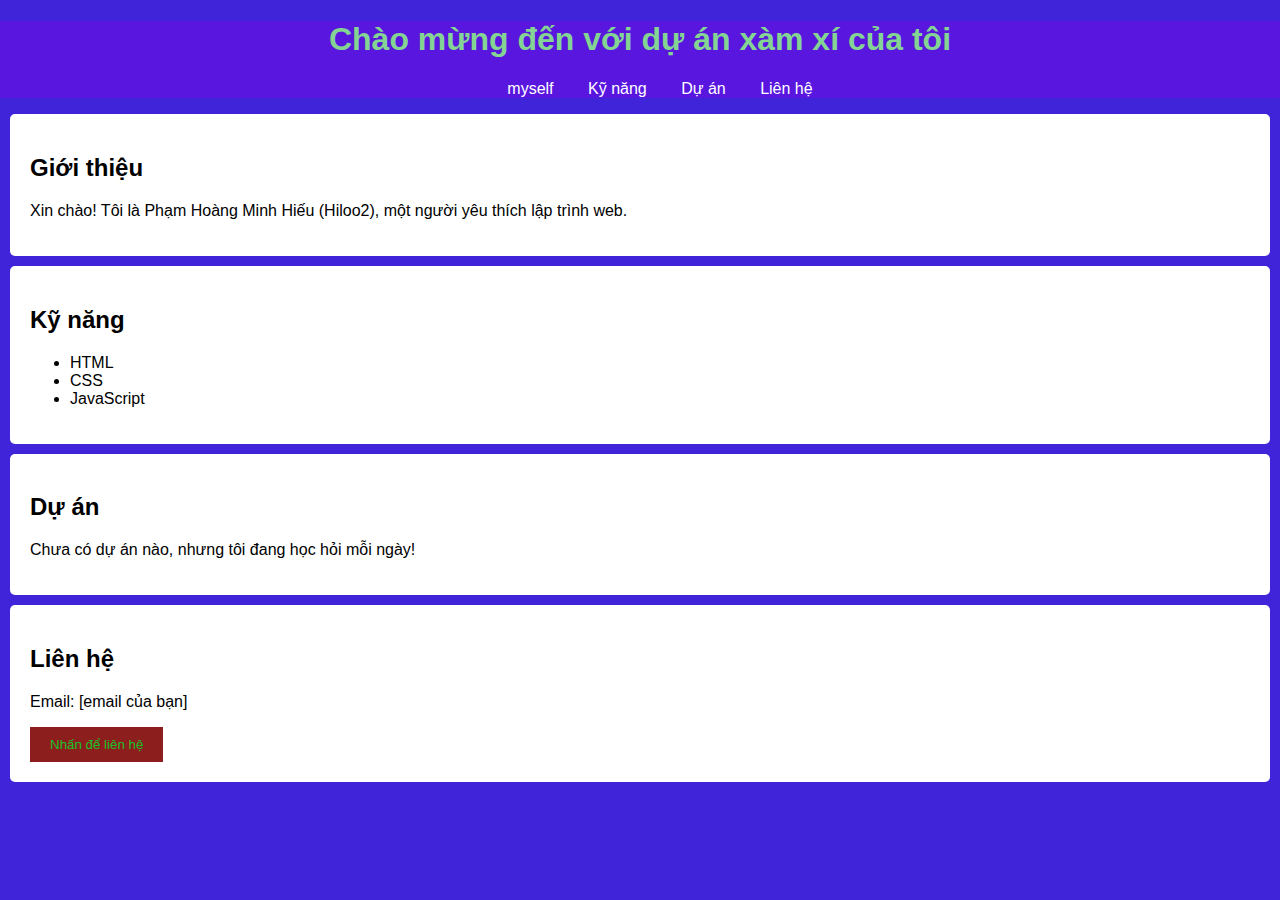
==== index.html @ af36e9b8 "thêm thắt tí nha" ====
<!DOCTYPE html>
<html lang="vi">
<head>
    <meta charset="UTF-8">
    <meta name="viewport" content="width=device-width, initial-scale=1.0">
    <title>Portfolio Cá Nhân</title>
    <link rel="stylesheet" href="style.css">
</head>
<body>
    <header>
        <h1>Chào mừng đến với dự án xàm xí của tôi</h1>
        <nav>
            <ul>
                <li><a href="#about"> myself</a></li>
                <li><a href="#skills">Kỹ năng</a></li>
                <li><a href="#projects">Dự án</a></li>
                <li><a href="#contact">Liên hệ</a></li>
            </ul>
        </nav>
    </header>

    <section id="about">
        <h2>Giới thiệu</h2>
        <p>Xin chào! Tôi là Phạm Hoàng Minh Hiếu (Hiloo2), một người yêu thích lập trình web.</p>
    </section>

    <section id="skills">
        <h2>Kỹ năng</h2>
        <ul>
            <li>HTML</li>
            <li>CSS</li>
            <li>JavaScript</li>
        </ul>
    </section>

    <section id="projects">
        <h2>Dự án</h2>
        <p>Chưa có dự án nào, nhưng tôi đang học hỏi mỗi ngày!</p>
    </section>

    <section id="contact">
        <h2>Liên hệ</h2>
        <p>Email: [email của bạn]</p>
        <button onclick="alert('Cảm ơn bạn đã liên hệ!')">Nhấn để liên hệ</button>
    </section>

    <script src="script.js"></script>
</body>
</html>
---- style.css ----
body {
    font-family: Arial, sans-serif;
    margin: 0;
    padding: 0;
    background-color: #3f24da;
}

header {
    background-color: #5916de;
    margin: 0px;
    color: rgb(132, 212, 147);
    text-align: center;
    padding: 1rem;
    list-style: none;
    padding: 0;
}

nav ul li {
    display: inline-block;
    margin: 0 15px;
}

nav a {
    color: white;
    text-decoration: none;
}

nav a:hover {
    color: #ffcc00;
}

section {
    padding: 20px;
    margin: 10px;
    background-color: white;
    border-radius: 5px;
}

button {
    padding: 10px 20px;
    background-color: #8c1e1e;
    color: rgb(22, 194, 40);
    border: none;
    cursor: pointer;
    
}

button:hover {
    background-color: #ffcc00;
}
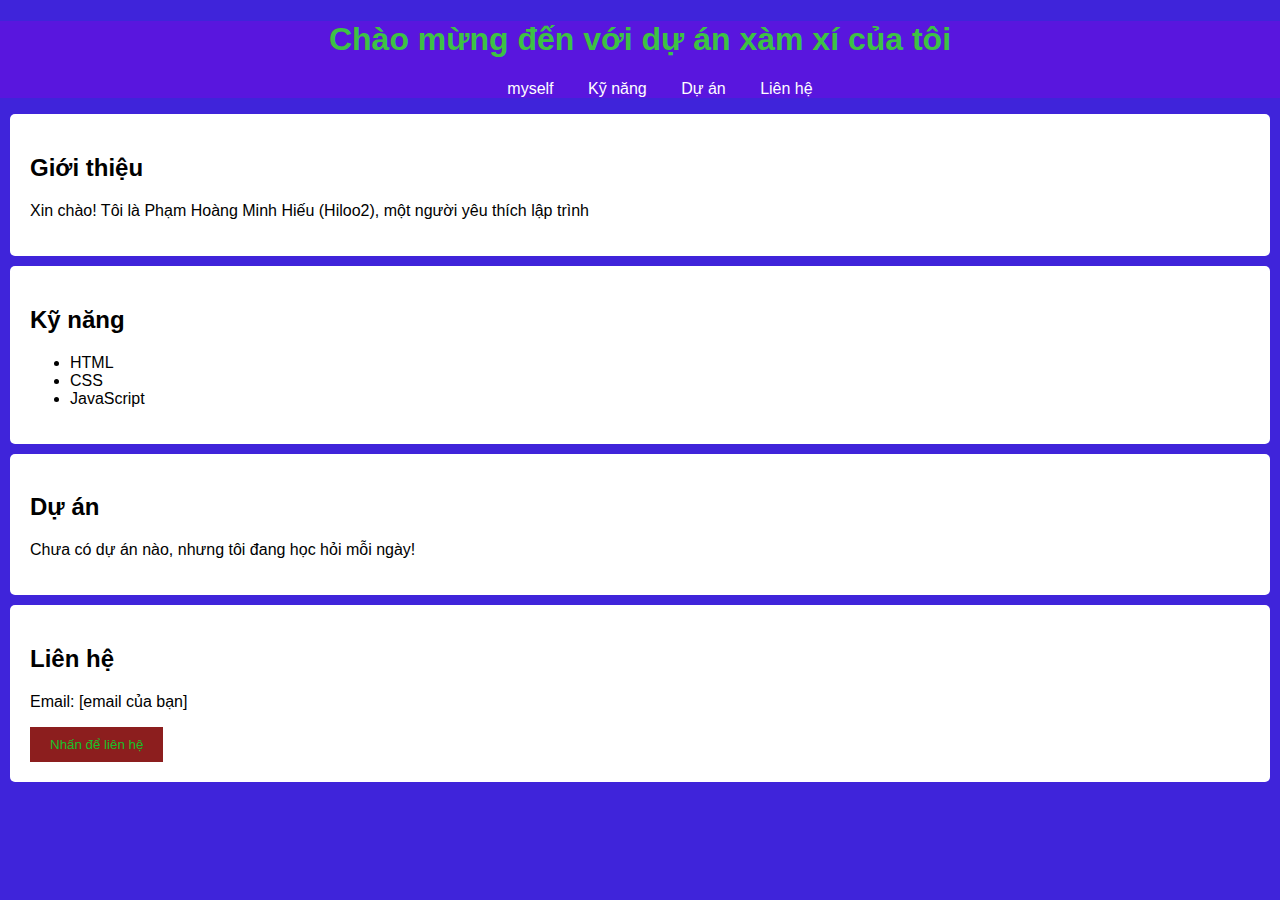
==== commit e59891d1: "newly arch update" ====
--- a/index.html
+++ b/index.html
@@ -21,7 +21,7 @@
 
     <section id="about">
         <h2>Giới thiệu</h2>
-        <p>Xin chào! Tôi là Phạm Hoàng Minh Hiếu (Hiloo2), một người yêu thích lập trình web.</p>
+        <p>Xin chào! Tôi là Phạm Hoàng Minh Hiếu (Hiloo2), một người yêu thích lập trình </p>
     </section>
 
     <section id="skills">
--- a/style.css
+++ b/style.css
@@ -8,7 +8,7 @@
 header {
     background-color: #5916de;
     margin: 0px;
-    color: rgb(132, 212, 147);
+    color: rgb(61, 194, 68);
     text-align: center;
     padding: 1rem;
     list-style: none;
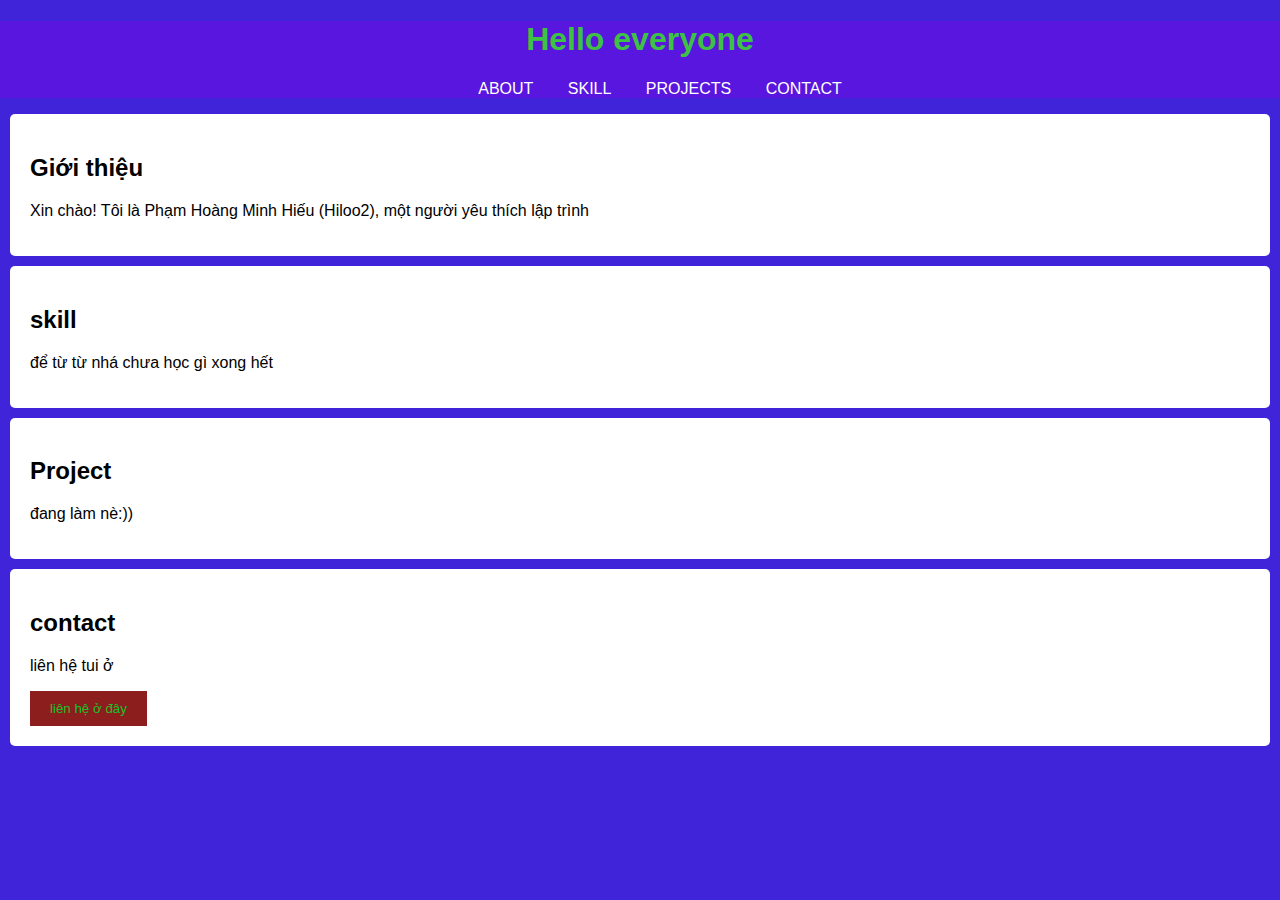
==== commit 814a2013: "Update index.html and style.css" ====
--- a/index.html
+++ b/index.html
@@ -3,46 +3,39 @@
 <head>
     <meta charset="UTF-8">
     <meta name="viewport" content="width=device-width, initial-scale=1.0">
-    <title>Portfolio Cá Nhân</title>
     <link rel="stylesheet" href="style.css">
+    <title>first project</title>
 </head>
 <body>
-    <header>
-        <h1>Chào mừng đến với dự án xàm xí của tôi</h1>
-        <nav>
-            <ul>
-                <li><a href="#about"> myself</a></li>
-                <li><a href="#skills">Kỹ năng</a></li>
-                <li><a href="#projects">Dự án</a></li>
-                <li><a href="#contact">Liên hệ</a></li>
-            </ul>
-        </nav>
-    </header>
+        <header>
+            <h1> Hello everyone</h1>
+            <nav>
+                <ul>
+                    <li><a href="#about" >ABOUT</a></li>
+                    <li><a href="#skill" >SKILL</a></li>
+                    <li><a href="#Project" >PROJECTS</a></li>
+                    <li><a href="#contact" >CONTACT</a></li>
+                </ul>
+            </nav>
+        </header>
 
-    <section id="about">
-        <h2>Giới thiệu</h2>
-        <p>Xin chào! Tôi là Phạm Hoàng Minh Hiếu (Hiloo2), một người yêu thích lập trình </p>
-    </section>
+        <section id="about">
+            <h2>Giới thiệu</h2>
+            <p>Xin chào! Tôi là Phạm Hoàng Minh Hiếu (Hiloo2), một người yêu thích lập trình </p>
+        </section>
 
-    <section id="skills">
-        <h2>Kỹ năng</h2>
-        <ul>
-            <li>HTML</li>
-            <li>CSS</li>
-            <li>JavaScript</li>
-        </ul>
-    </section>
-
-    <section id="projects">
-        <h2>Dự án</h2>
-        <p>Chưa có dự án nào, nhưng tôi đang học hỏi mỗi ngày!</p>
-    </section>
-
-    <section id="contact">
-        <h2>Liên hệ</h2>
-        <p>Email: [email của bạn]</p>
-        <button onclick="alert('Cảm ơn bạn đã liên hệ!')">Nhấn để liên hệ</button>
-    </section>
+        <section id="skill">
+            <h2>skill</h2>
+            <p>để từ từ nhá chưa học gì xong hết</p>
+        </section>
+        <section id="project">
+            <h2>Project</h2>
+            <p>đang làm nè:))</p>
+        </section>
+        <section id="contact">
+            <h2>contact</h2>
+            <p>liên hệ tui ở</p> <button onclick="window.location.href='https://www.instagram.com/mi_hiuss/'">liên hệ ở đây</button>
+        </section>
 
     <script src="script.js"></script>
 </body>
--- a/style.css
+++ b/style.css
@@ -15,7 +15,7 @@
     padding: 0;
 }
 
-nav ul li {
+nav  ul li {
     display: inline-block;
     margin: 0 15px;
 }
@@ -26,7 +26,7 @@
 }
 
 nav a:hover {
-    color: #ffcc00;
+    color: #39dd18;
 }
 
 section {
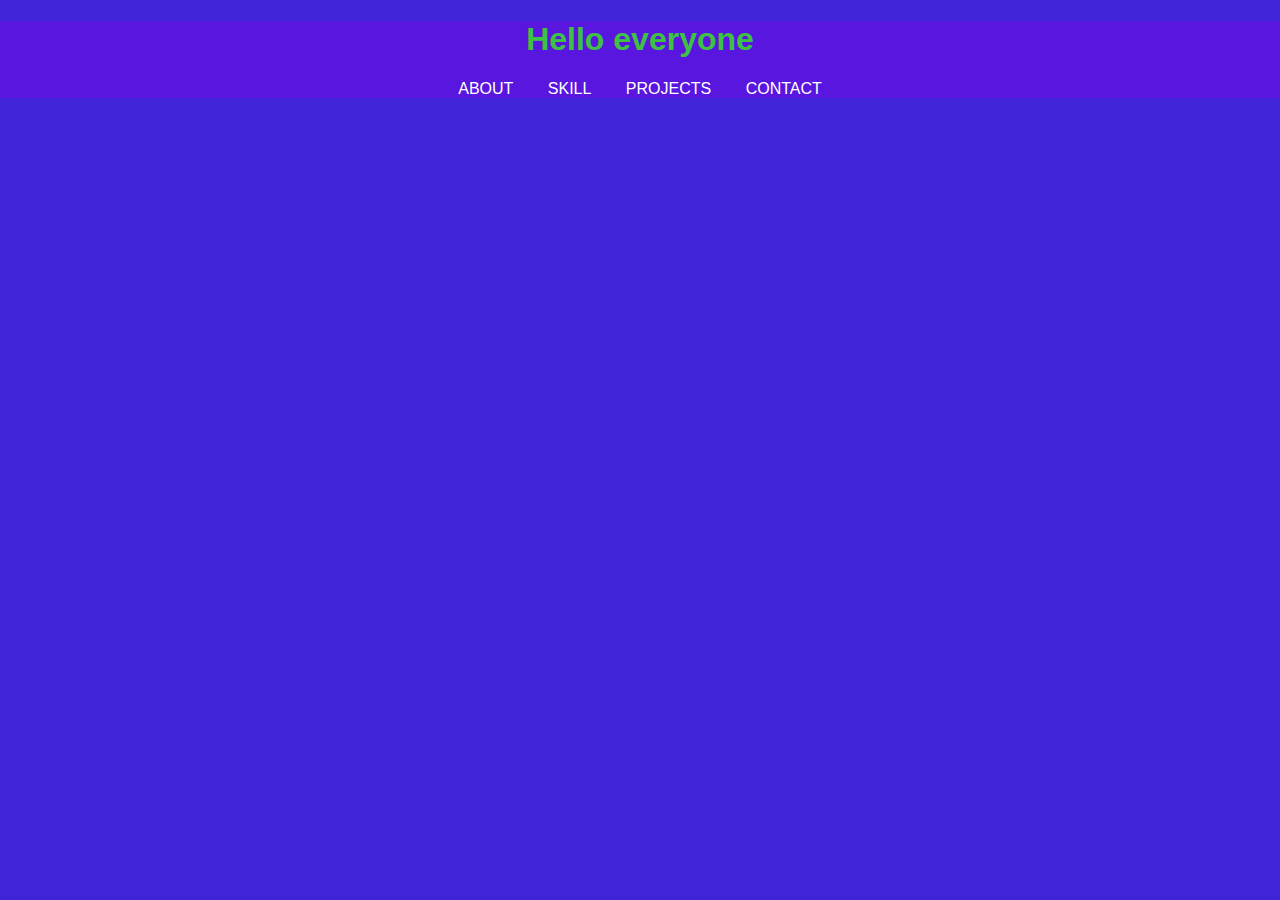
==== commit 88711485: "dynamic basic" ====
--- a/index.html
+++ b/index.html
@@ -25,8 +25,10 @@
         </section>
 
         <section id="skill">
-            <h2>skill</h2>
-            <p>để từ từ nhá chưa học gì xong hết</p>
+            <h2>Kỹ năng</h2>
+            <input type="text" id="skill-input" placeholder="Nhập kỹ năng...">
+            <button onclick="addSkill()">Thêm</button>
+            <ul id="skill-list"></ul>
         </section>
         <section id="project">
             <h2>Project</h2>
--- a/style.css
+++ b/style.css
@@ -15,11 +15,30 @@
     padding: 0;
 }
 
-nav  ul li {
+nav ul {
+    list-style: none;
+    padding: 0;
+}
+
+nav ul li {
     display: inline-block;
     margin: 0 15px;
 }
 
+/* Responsive cho mobile */
+@media (max-width: 600px) {
+    nav ul li {
+        display: block; /* Chuyển thành dọc */
+        margin: 10px 0;
+    }
+    header {
+        padding: 10px;
+    }
+    section {
+        margin: 5px;
+        padding: 10px;
+    }
+}
 nav a {
     color: white;
     text-decoration: none;
@@ -28,14 +47,22 @@
 nav a:hover {
     color: #39dd18;
 }
-
+@keyframes fadeIn {
+    from { opacity: 0; }
+    to { opacity: 1; }
+}
 section {
     padding: 20px;
     margin: 10px;
     background-color: white;
     border-radius: 5px;
+    opacity: 0; /* Ẩn ban đầu */
+    animation: fadeIn 1s ease-in forwards; /* Hiệu ứng xuất hiện */
 }
-
+#about { animation-delay: 0.2s; }
+#skill { animation-delay: 0.4s; }
+#project { animation-delay: 0.6s; }
+#contact { animation-delay: 0.8s; }
 button {
     padding: 10px 20px;
     background-color: #8c1e1e;
@@ -47,4 +74,14 @@
 
 button:hover {
     background-color: #ffcc00;
+}
+#skill-list {
+    list-style: none;
+    padding: 0;
+}
+#skill-list li {
+    padding: 5px;
+    margin: 5px 0;
+    background-color: #f0f0f0;
+    border-radius: 3px;
 }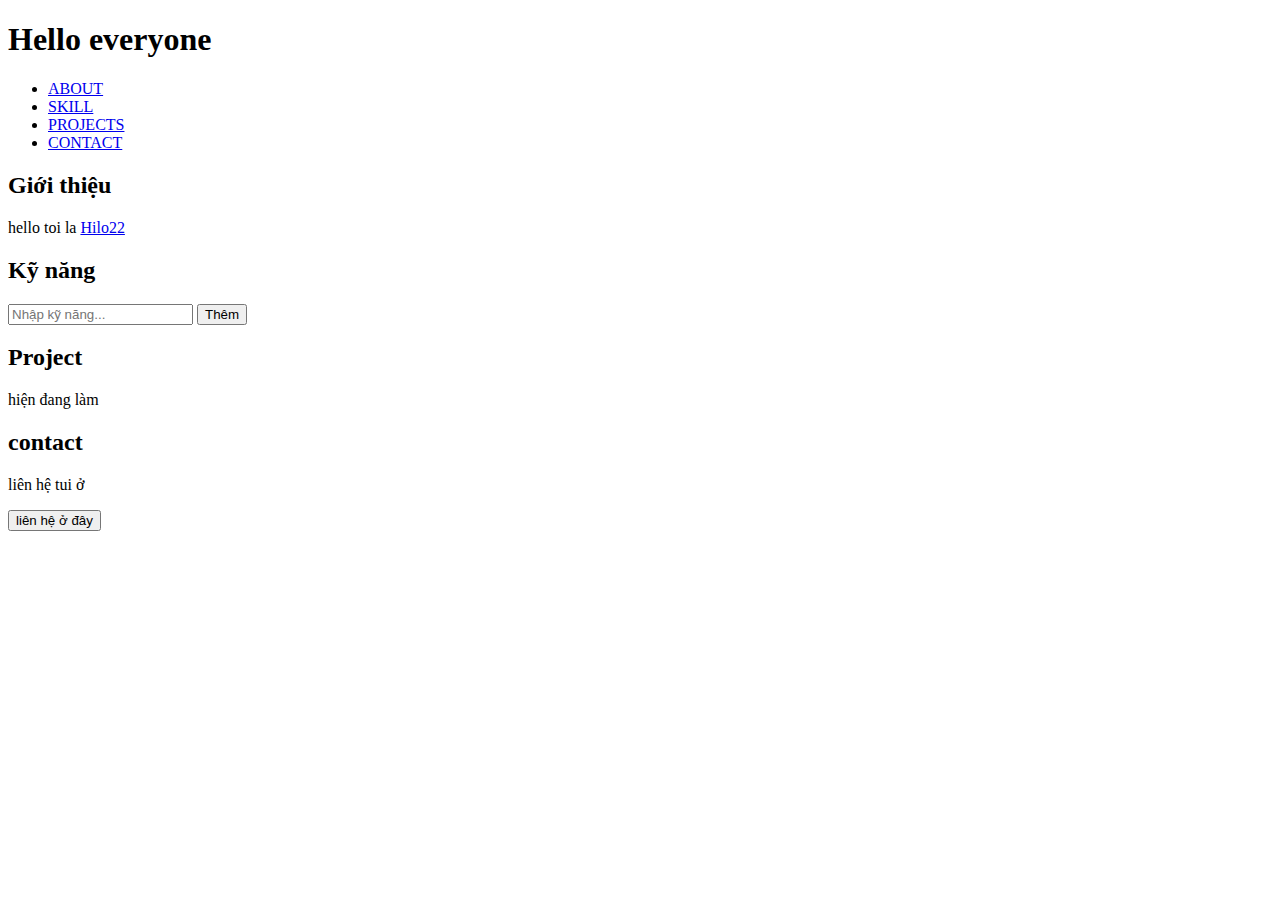
==== commit bee41250: "update 3" ====
--- a/index.html
+++ b/index.html
@@ -4,6 +4,7 @@
     <meta charset="UTF-8">
     <meta name="viewport" content="width=device-width, initial-scale=1.0">
     <link rel="stylesheet" href="style.css">
+   <link rel="icon" href="Hilo22.jpg" type="image/x-icon">
     <title>first project</title>
 </head>
 <body>
@@ -11,7 +12,7 @@
             <h1> Hello everyone</h1>
             <nav>
                 <ul>
-                    <li><a href="#about" >ABOUT</a></li>
+                    <li><a href="about.html" >ABOUT</a></li>
                     <li><a href="#skill" >SKILL</a></li>
                     <li><a href="#Project" >PROJECTS</a></li>
                     <li><a href="#contact" >CONTACT</a></li>
@@ -19,9 +20,9 @@
             </nav>
         </header>
 
-        <section id="about">
-            <h2>Giới thiệu</h2>
-            <p>Xin chào! Tôi là Phạm Hoàng Minh Hiếu (Hiloo2), một người yêu thích lập trình </p>
+       <section>
+              <h2>Giới thiệu</h2>
+              <p> hello toi la <a href="https://github.com/Hilo22">Hilo22</a></p>
         </section>
 
         <section id="skill">
@@ -32,7 +33,7 @@
         </section>
         <section id="project">
             <h2>Project</h2>
-            <p>đang làm nè:))</p>
+            <p>hiện đang làm</p>
         </section>
         <section id="contact">
             <h2>contact</h2>
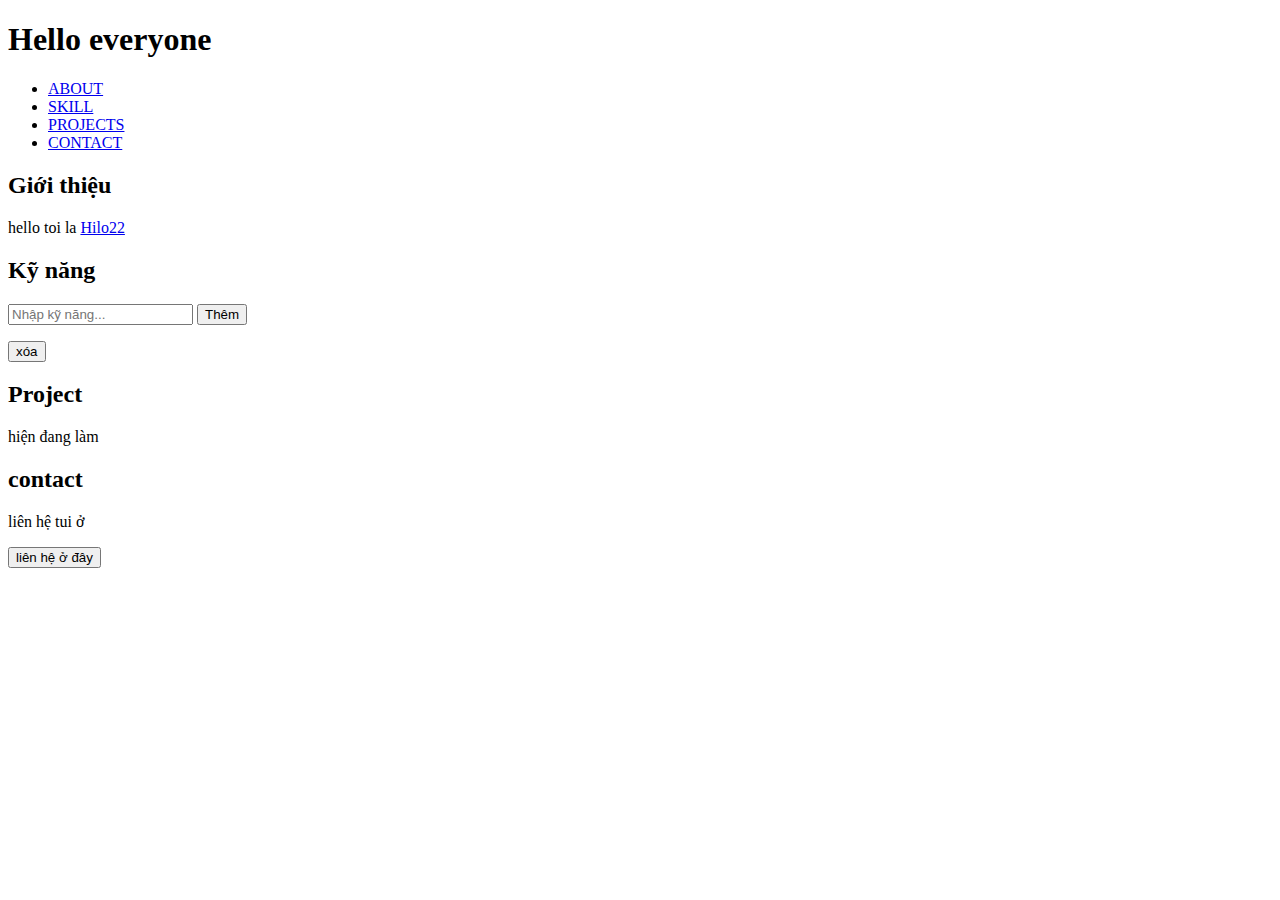
==== commit d07c0eb1: "update on js" ====
--- a/index.html
+++ b/index.html
@@ -30,6 +30,7 @@
             <input type="text" id="skill-input" placeholder="Nhập kỹ năng...">
             <button onclick="addSkill()">Thêm</button>
             <ul id="skill-list"></ul>
+            <button onclick="deleteSkill()">xóa</button>
         </section>
         <section id="project">
             <h2>Project</h2>
@@ -37,7 +38,8 @@
         </section>
         <section id="contact">
             <h2>contact</h2>
-            <p>liên hệ tui ở</p> <button onclick="window.location.href='https://www.instagram.com/mi_hiuss/'">liên hệ ở đây</button>
+            <p>liên hệ tui ở</p> 
+            <button onclick="window.location.href='https://www.instagram.com/mi_hiuss/'">liên hệ ở đây</button>
         </section>
 
     <script src="script.js"></script>
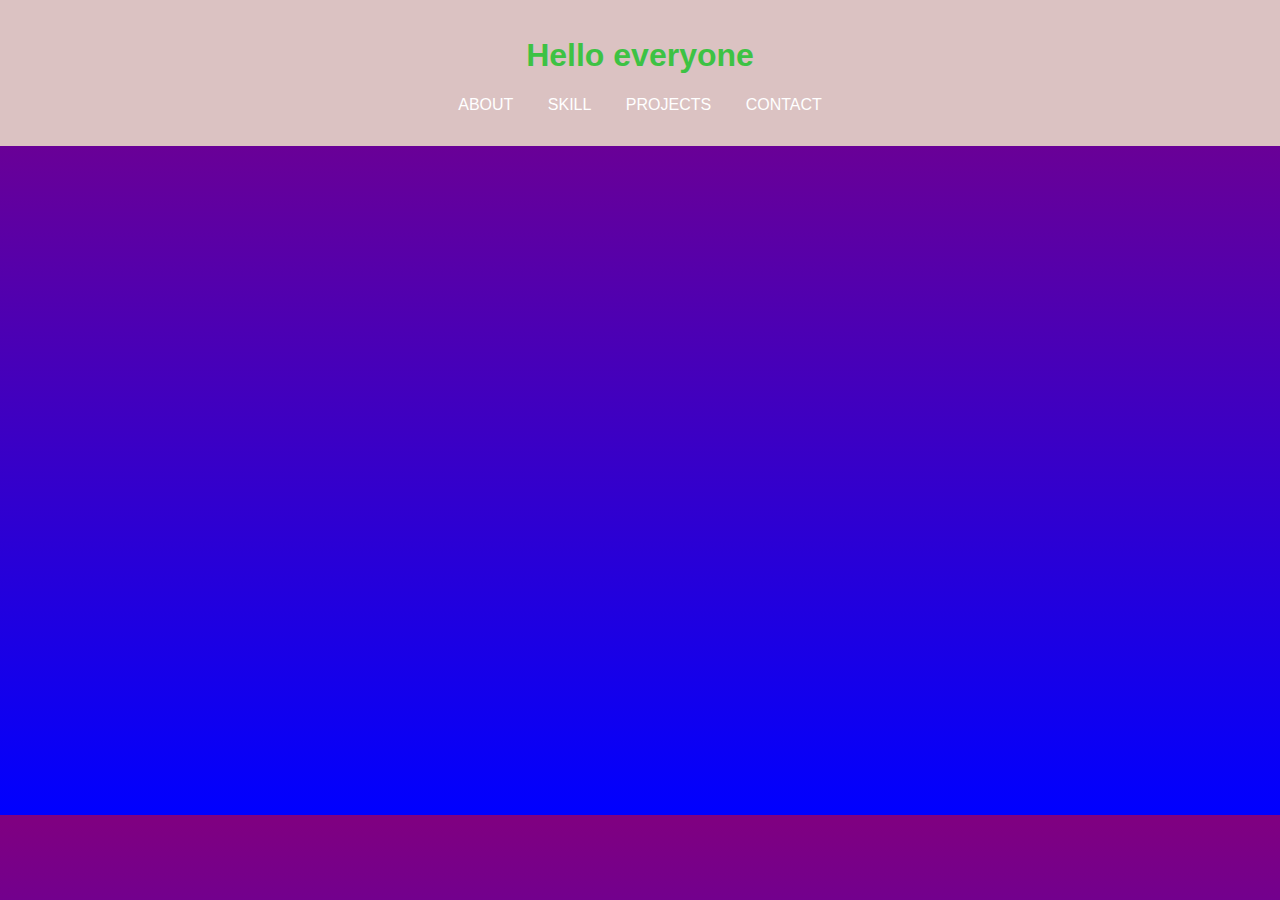
==== commit a34ac045: "Update index.html" ====
--- a/index.html
+++ b/index.html
@@ -39,9 +39,9 @@
         <section id="contact">
             <h2>contact</h2>
             <p>liên hệ tui ở</p> 
-            <button onclick="window.location.href='https://www.instagram.com/mi_hiuss/'">liên hệ ở đây</button>
+            
         </section>
 
     <script src="script.js"></script>
 </body>
-</html>+</html>
--- a/style.css
+++ b/style.css
@@ -0,0 +1,86 @@
+body {
+    font-family: Arial, sans-serif;
+    margin: 0;
+    padding: 0;
+    background: linear-gradient(to bottom, purple,blue)
+}
+
+header {
+    background-color: rgb(219, 194, 194);
+    margin: 0px;
+    color: rgb(61, 194, 68);
+    text-align: center;
+    padding: 1rem;
+    list-style: none;
+}
+
+nav ul {
+    list-style: none;
+    padding: 0;
+}
+
+nav ul li {
+    display: inline-block;
+    margin: 0 15px;
+}
+
+/* Responsive cho mobile */
+@media (max-width: 600px) {
+    nav ul li {
+        display: block; /* Chuyển thành dọc */
+        margin: 10px 0;
+    }
+    header {
+        padding: 10px;
+    }
+    section {
+        margin: 5px;
+        padding: 10px;
+    }
+}
+nav a {
+    color: white;
+    text-decoration: none;
+}
+
+nav a:hover {
+    color: #f01645;
+}
+@keyframes fadeIn {
+    from { opacity: 0; }
+    to { opacity: 1; }
+}
+section {
+    padding: 20px;
+    margin: 10px;
+    background-color: white;
+    border-radius: 5px;
+    opacity: 0; /* Ẩn ban đầu */
+    animation: fadeIn 1s ease-in forwards; /* Hiệu ứng xuất hiện */
+}
+#about { animation-delay: 0.2s; }
+#skill { animation-delay: 0.4s; }
+#project { animation-delay: 0.6s; }
+#contact { animation-delay: 0.8s; }
+button {
+    padding: 10px 20px;
+    background-color: #8c1e1e;
+    color: rgb(22, 194, 40);
+    border: none;
+    cursor: pointer;
+    
+}
+
+button:hover {
+    background-color: #ffcc00;
+}
+#skill-list {
+    list-style: none;
+    padding: 0;
+}
+#skill-list li {
+    padding: 5px;
+    margin: 5px 0;
+    background-color: #f0f0f0;
+    border-radius: 3px;
+}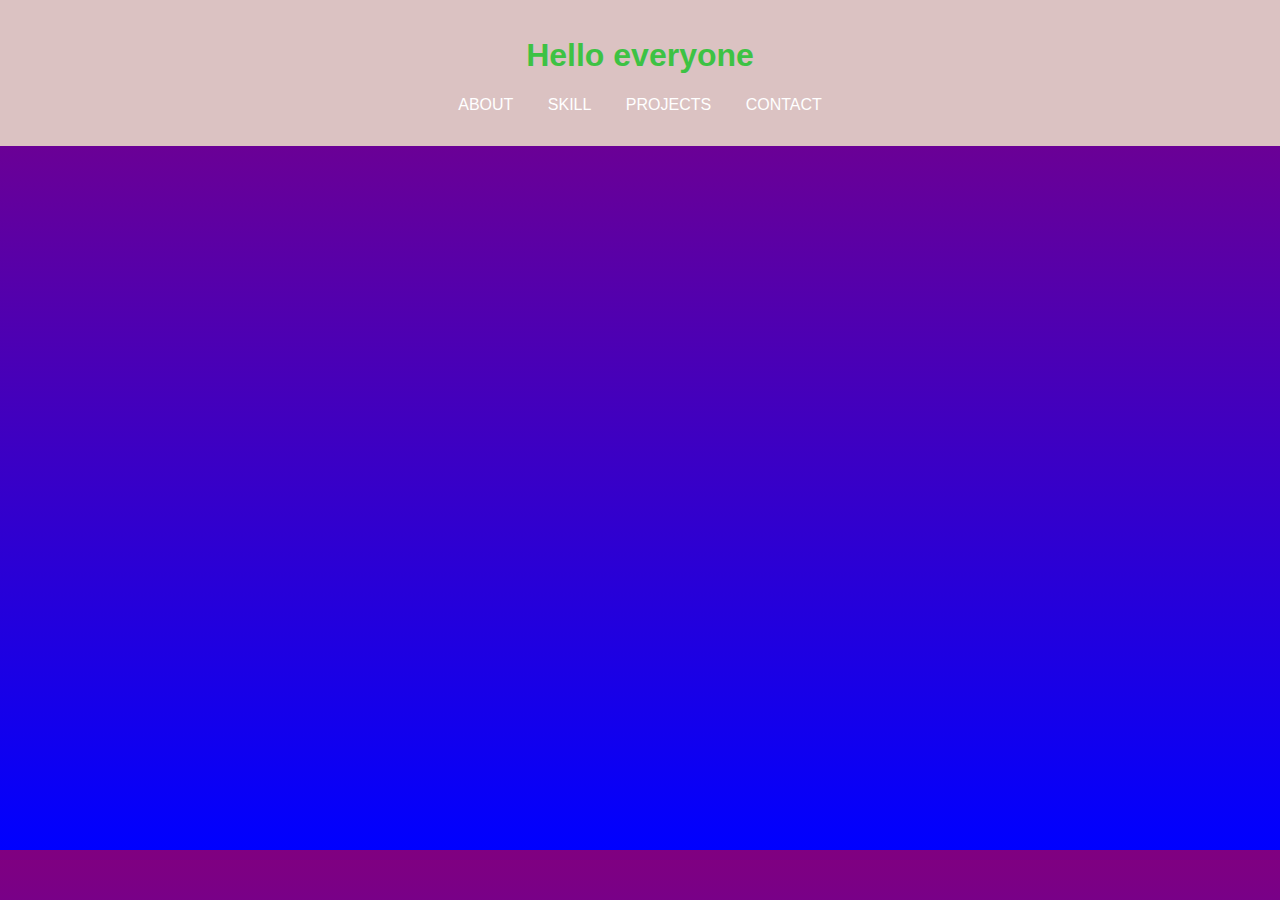
==== commit 3127baab: "them link ins" ====
--- a/index.html
+++ b/index.html
@@ -39,9 +39,9 @@
         <section id="contact">
             <h2>contact</h2>
             <p>liên hệ tui ở</p> 
-            
+            <button onclick="window.location.href='https://www.instagram.com/mi_hiuss/'">liên hệ ở đây</button>
         </section>
 
     <script src="script.js"></script>
 </body>
-</html>
+</html>